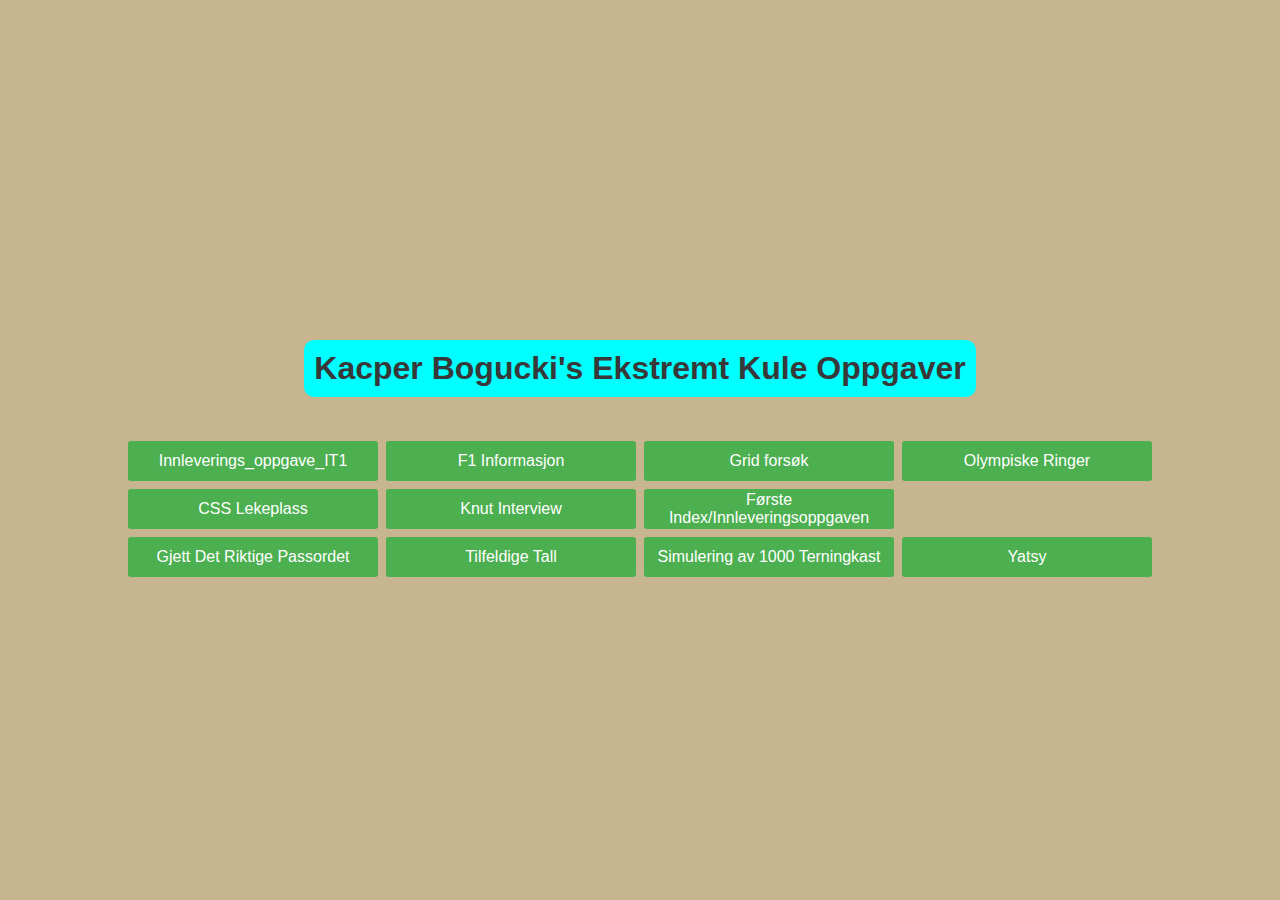
==== index.html @ 5d3d8bbb "Update index.html" ====
<!DOCTYPE html>
<html lang="no">

<head>
    <meta charset="UTF-8">
    <meta name="viewport" content="width=device-width, initial-scale=1.0">
    <title>Kacper Bogucki - Oppgaver</title>
    <style>
        body {
            font-family: 'Arial', sans-serif;
            background-color: rgb(198, 181, 143);
            margin: 0;
            padding: 0;
            display: flex;
            flex-direction: column;
            align-items: center;
            justify-content: center;
            height: 100vh;

           
        }

        h1 {
            color: #383838;
            background-color:aqua;
            text-align: center;
            margin-bottom: 20px;
            border-radius: 10px;
            padding: 10px;
        }

        table {
            width: 80%;
            border-collapse: collapse;
            margin-top: 20px;
        }

        th,
        td {
            padding: 4px;
            text-align: center;
            border: none;
        }

        a {
            text-decoration: none;
        }

        button {
            background-color: #4CAF50;
            color: white;
            border: none;
            border-radius: 3px;
            cursor: pointer;
            transition: background-color 0.3s, transform 0.2s;
            width: 250px;
            height: 40px;
            font-size: 16px;
        }

        button:hover {
            background-color: #45a049;
            transform: scale(1.05);
        }
    </style>
</head>

<body>
    <h1>Kacper Bogucki's Ekstremt Kule Oppgaver</h1>
    <table>
        <tr>
            <td><a href="Innleverings_oppgave_IT1.html"><button>Innleverings_oppgave_IT1</button></a></td>
            <td><a href="F1.html"><button>F1 Informasjon</button></a></td>
            <td><a href="grid.html"><button>Grid forsøk</button></a></td>
            <td><a href="olympiske.html"><button>Olympiske Ringer</button></a></td>
        </tr>
        <tr>
     
            <td><a href="CSS_lekeplass.html"><button>CSS Lekeplass</button></a></td>
            <td><a href="knutinterview_.html"><button>Knut Interview</button></a></td>
            <td><a href="2index.html"><button>Første Index/Innleveringsoppgaven</button></a></td>
        </tr>
        <tr>
            <td><a href="Passord.html"><button>Gjett Det Riktige Passordet</button></a></td>
            <td><a href="tilfeldige_tall.html"><button>Tilfeldige Tall</button></a></td>
            <td><a href="terning_resultat.html"><button>Simulering av 1000 Terningkast</button></a></td>
            <td><a href="Yatsy_oppgave.html"><button>Yatsy</button></a></td>
        </tr>
    </table>
</body>

</html>
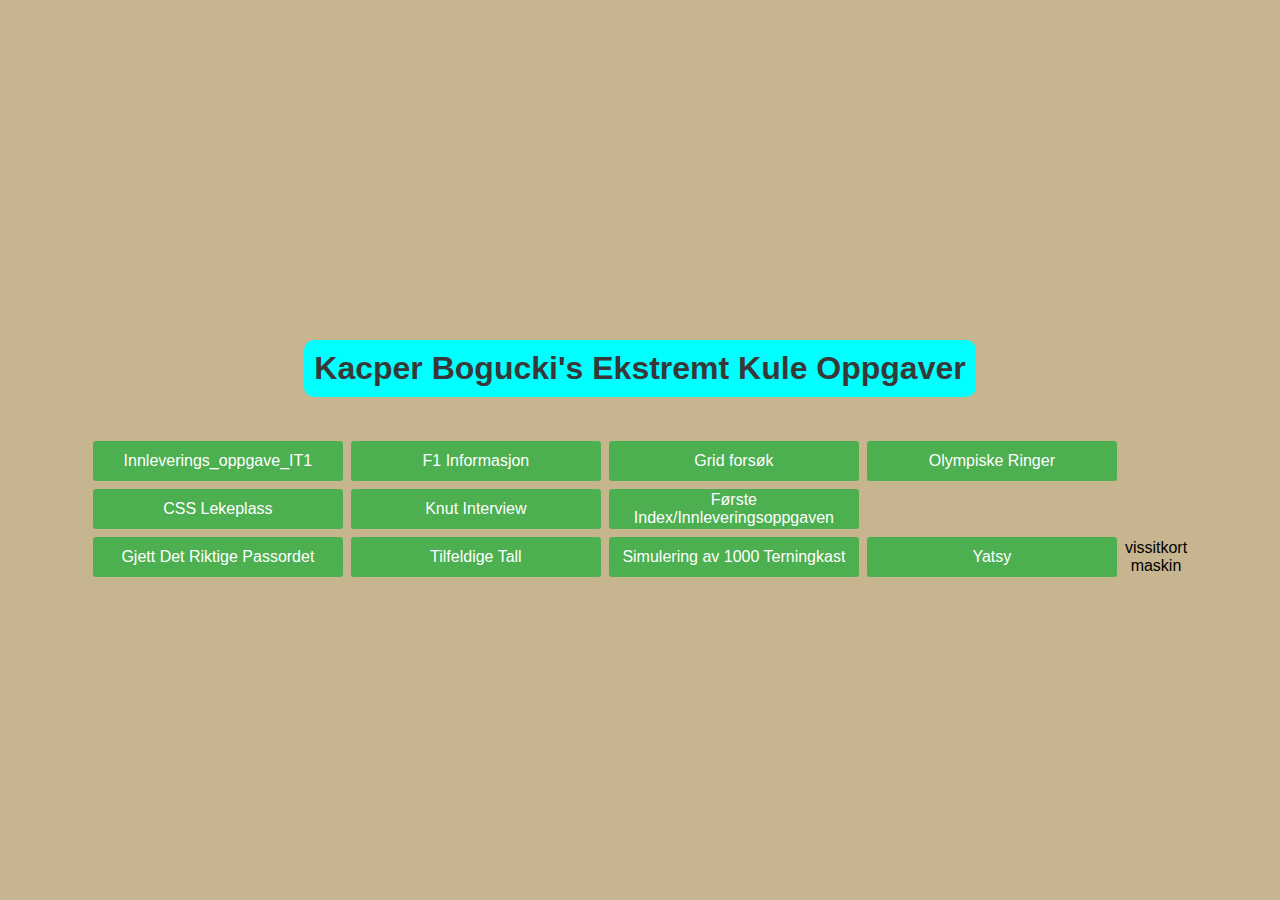
==== commit 606a9f90: "Update index.html" ====
--- a/index.html
+++ b/index.html
@@ -85,6 +85,7 @@
             <td><a href="tilfeldige_tall.html"><button>Tilfeldige Tall</button></a></td>
             <td><a href="terning_resultat.html"><button>Simulering av 1000 Terningkast</button></a></td>
             <td><a href="Yatsy_oppgave.html"><button>Yatsy</button></a></td>
+            <td><a herf=vissitkort.html>vissitkort maskin </a></td>
         </tr>
     </table>
 </body>
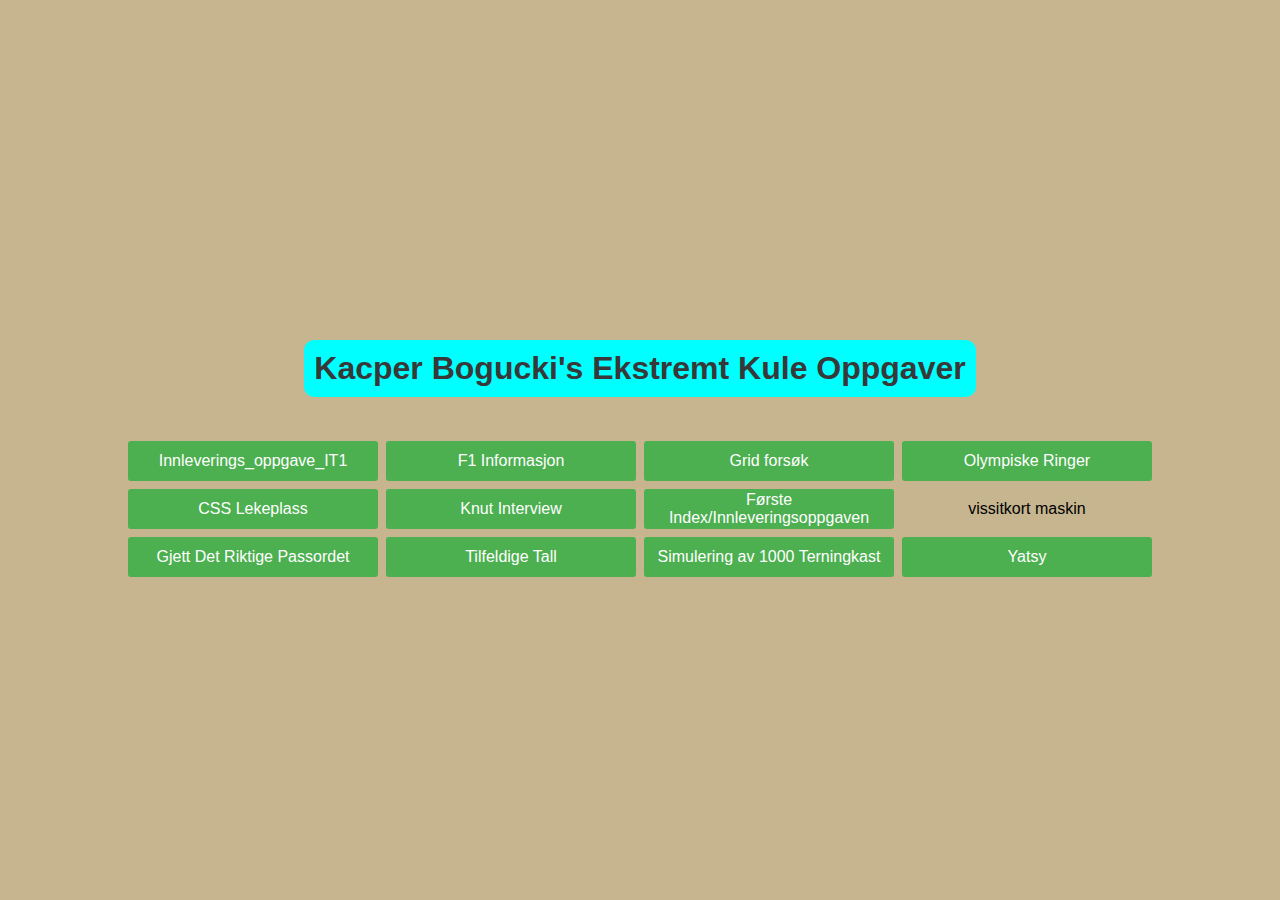
==== commit 3f91ceb0: "Update index.html" ====
--- a/index.html
+++ b/index.html
@@ -79,13 +79,13 @@
             <td><a href="CSS_lekeplass.html"><button>CSS Lekeplass</button></a></td>
             <td><a href="knutinterview_.html"><button>Knut Interview</button></a></td>
             <td><a href="2index.html"><button>Første Index/Innleveringsoppgaven</button></a></td>
+            <td><a herf=Vissitkort.html> vissitkort maskin </a></td>
         </tr>
         <tr>
             <td><a href="Passord.html"><button>Gjett Det Riktige Passordet</button></a></td>
             <td><a href="tilfeldige_tall.html"><button>Tilfeldige Tall</button></a></td>
             <td><a href="terning_resultat.html"><button>Simulering av 1000 Terningkast</button></a></td>
             <td><a href="Yatsy_oppgave.html"><button>Yatsy</button></a></td>
-            <td><a herf=vissitkort.html>vissitkort maskin </a></td>
         </tr>
     </table>
 </body>
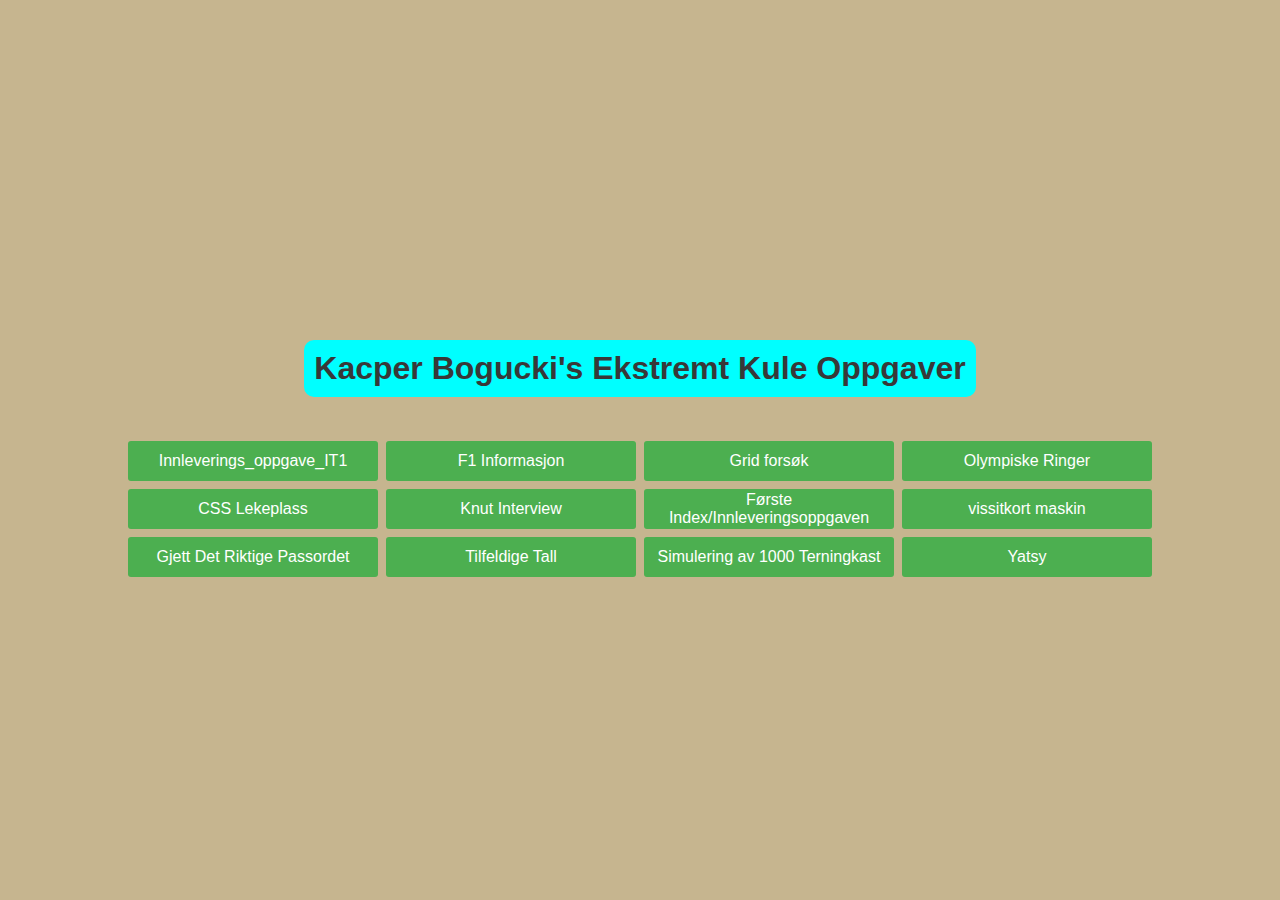
==== commit aaf44c49: "Update index.html" ====
--- a/index.html
+++ b/index.html
@@ -79,7 +79,7 @@
             <td><a href="CSS_lekeplass.html"><button>CSS Lekeplass</button></a></td>
             <td><a href="knutinterview_.html"><button>Knut Interview</button></a></td>
             <td><a href="2index.html"><button>Første Index/Innleveringsoppgaven</button></a></td>
-            <td><a herf=Vissitkort.html> vissitkort maskin </a></td>
+            <td><a href="Vissitkort.html"><button> vissitkort maskin</button></a></td>
         </tr>
         <tr>
             <td><a href="Passord.html"><button>Gjett Det Riktige Passordet</button></a></td>
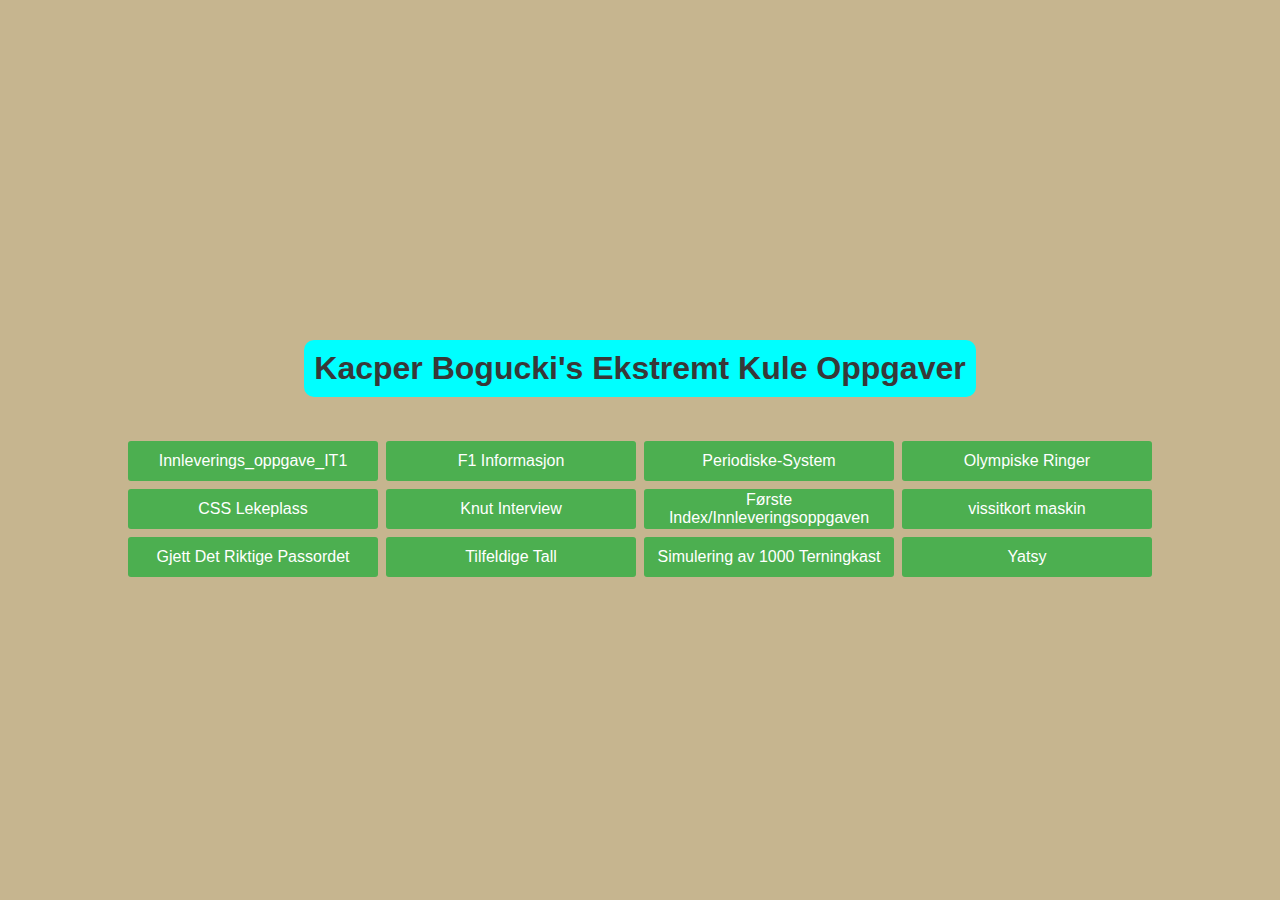
==== commit 1c4746c5: "Add files via upload" ====
--- a/index.html
+++ b/index.html
@@ -71,7 +71,7 @@
         <tr>
             <td><a href="Innleverings_oppgave_IT1.html"><button>Innleverings_oppgave_IT1</button></a></td>
             <td><a href="F1.html"><button>F1 Informasjon</button></a></td>
-            <td><a href="grid.html"><button>Grid forsøk</button></a></td>
+            <td><a href="Periodiske-System.html"><button>Periodiske-System</button></a></td>
             <td><a href="olympiske.html"><button>Olympiske Ringer</button></a></td>
         </tr>
         <tr>
@@ -90,4 +90,4 @@
     </table>
 </body>
 
-</html>
+</html>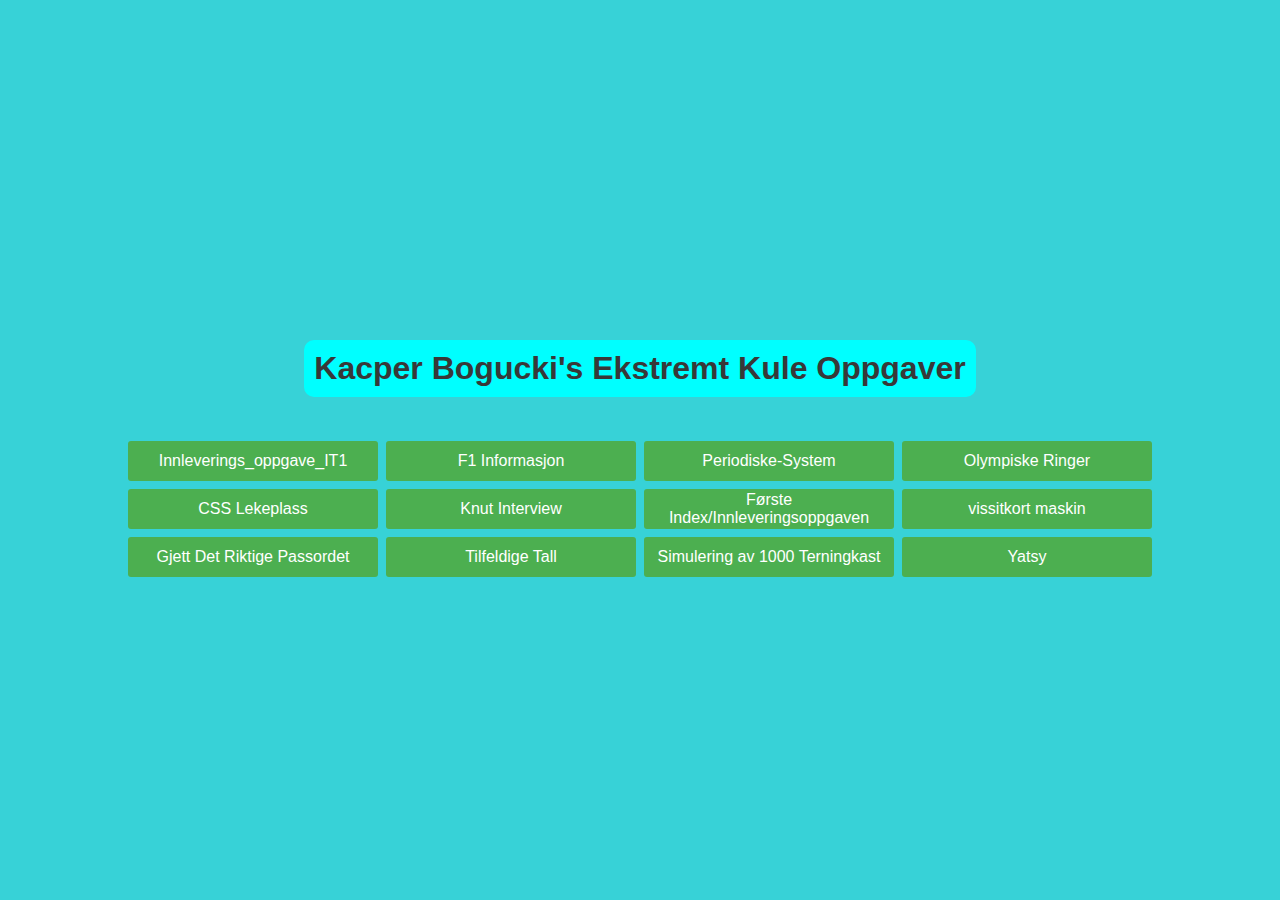
==== commit 193b8e7b: "Update index.html" ====
--- a/index.html
+++ b/index.html
@@ -8,7 +8,7 @@
     <style>
         body {
             font-family: 'Arial', sans-serif;
-            background-color: rgb(198, 181, 143);
+            background-color: rgba(44, 208, 213, 0.95);
             margin: 0;
             padding: 0;
             display: flex;
@@ -90,4 +90,4 @@
     </table>
 </body>
 
-</html>+</html>
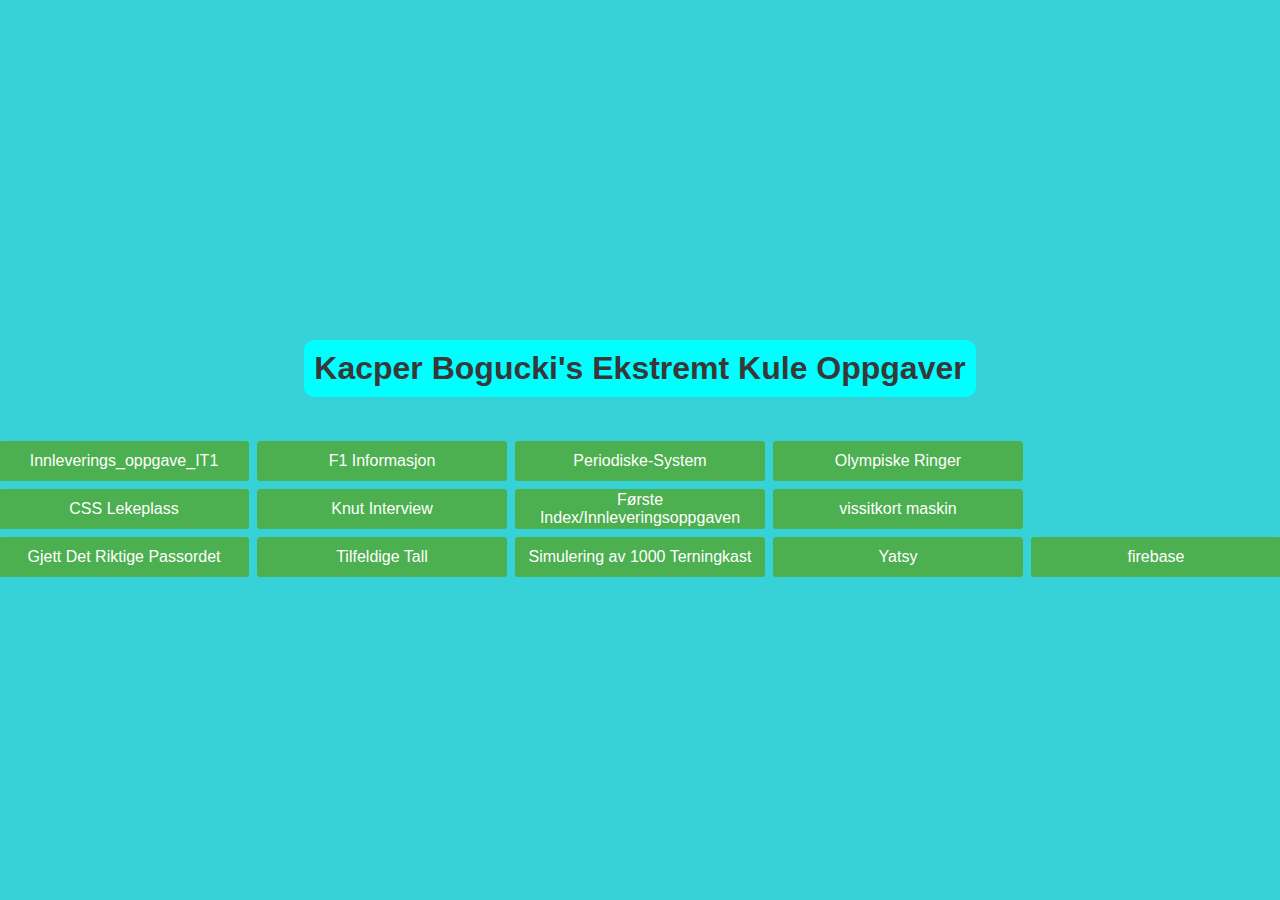
==== commit 37811391: "Update index.html" ====
--- a/index.html
+++ b/index.html
@@ -86,6 +86,7 @@
             <td><a href="tilfeldige_tall.html"><button>Tilfeldige Tall</button></a></td>
             <td><a href="terning_resultat.html"><button>Simulering av 1000 Terningkast</button></a></td>
             <td><a href="Yatsy_oppgave.html"><button>Yatsy</button></a></td>
+            <td><a href="IT-prosjekt-firebase.html"><button>firebase</button></a></td>
         </tr>
     </table>
 </body>
